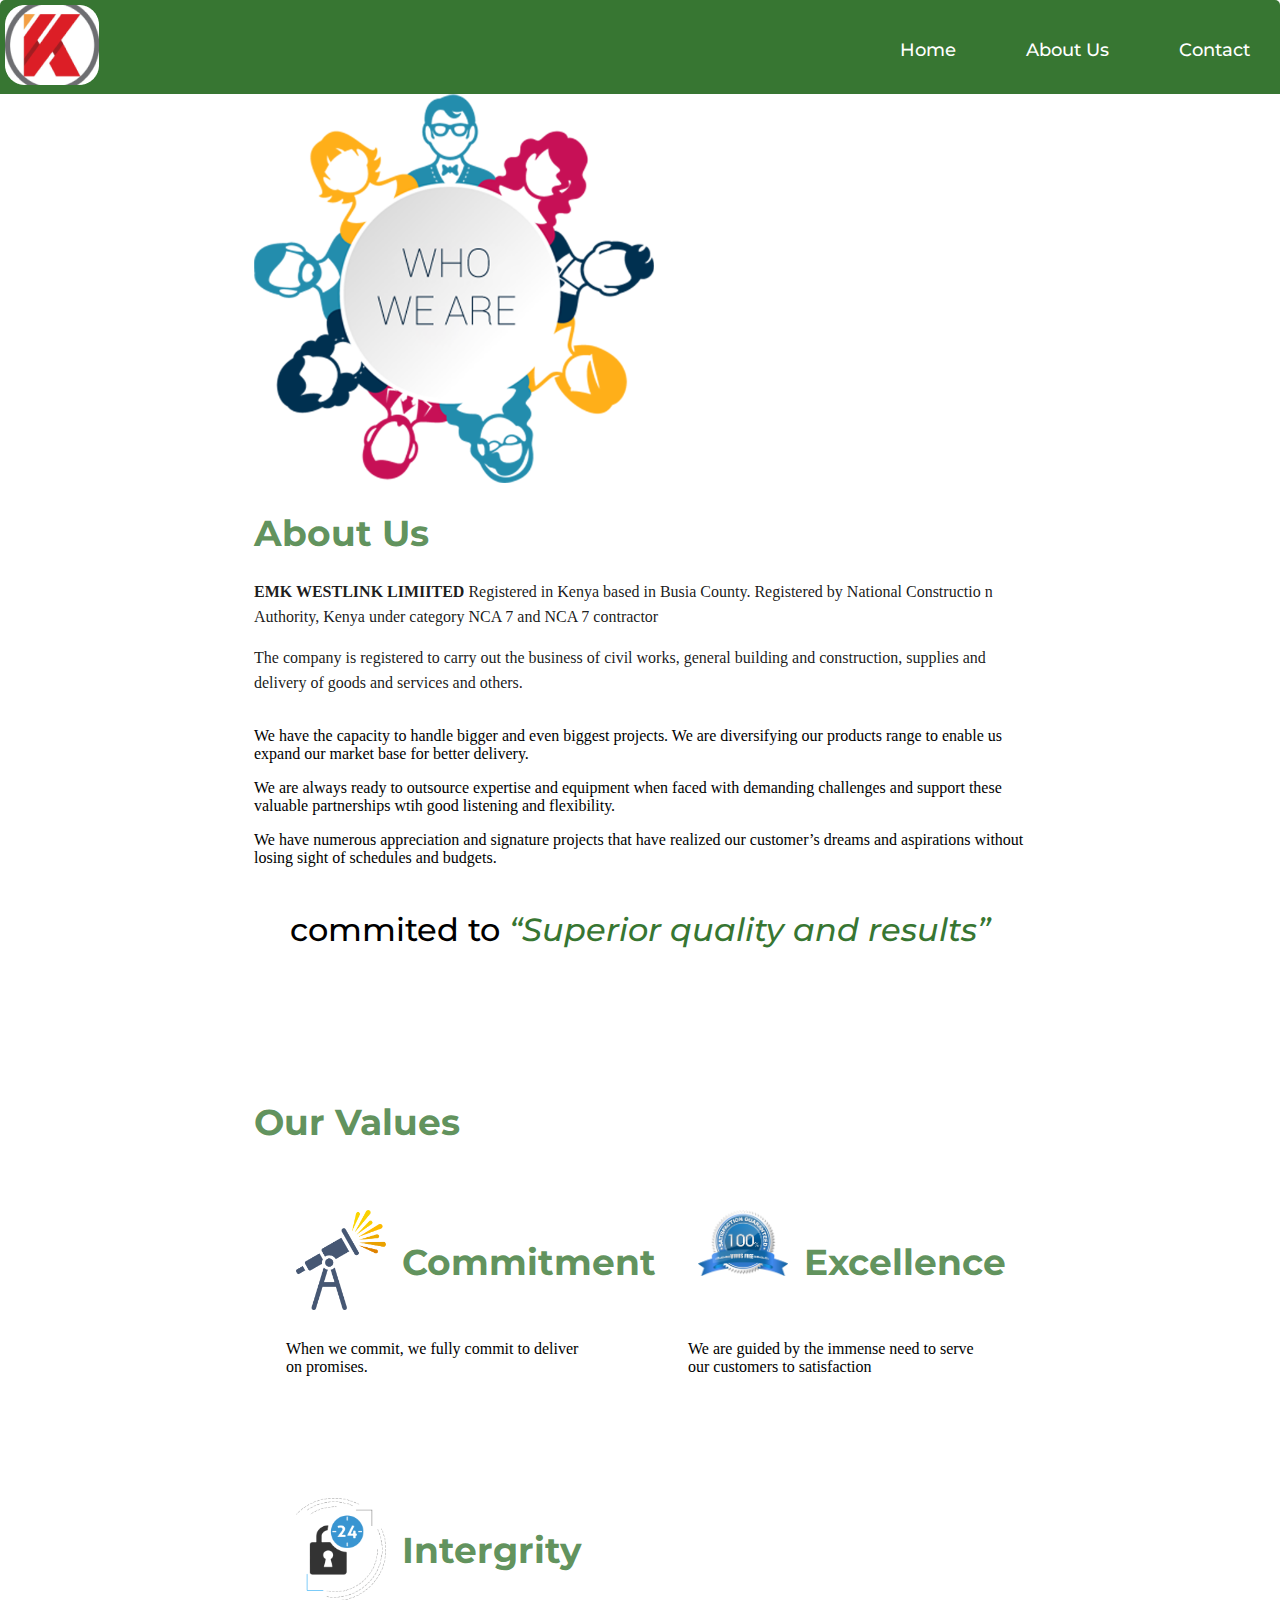
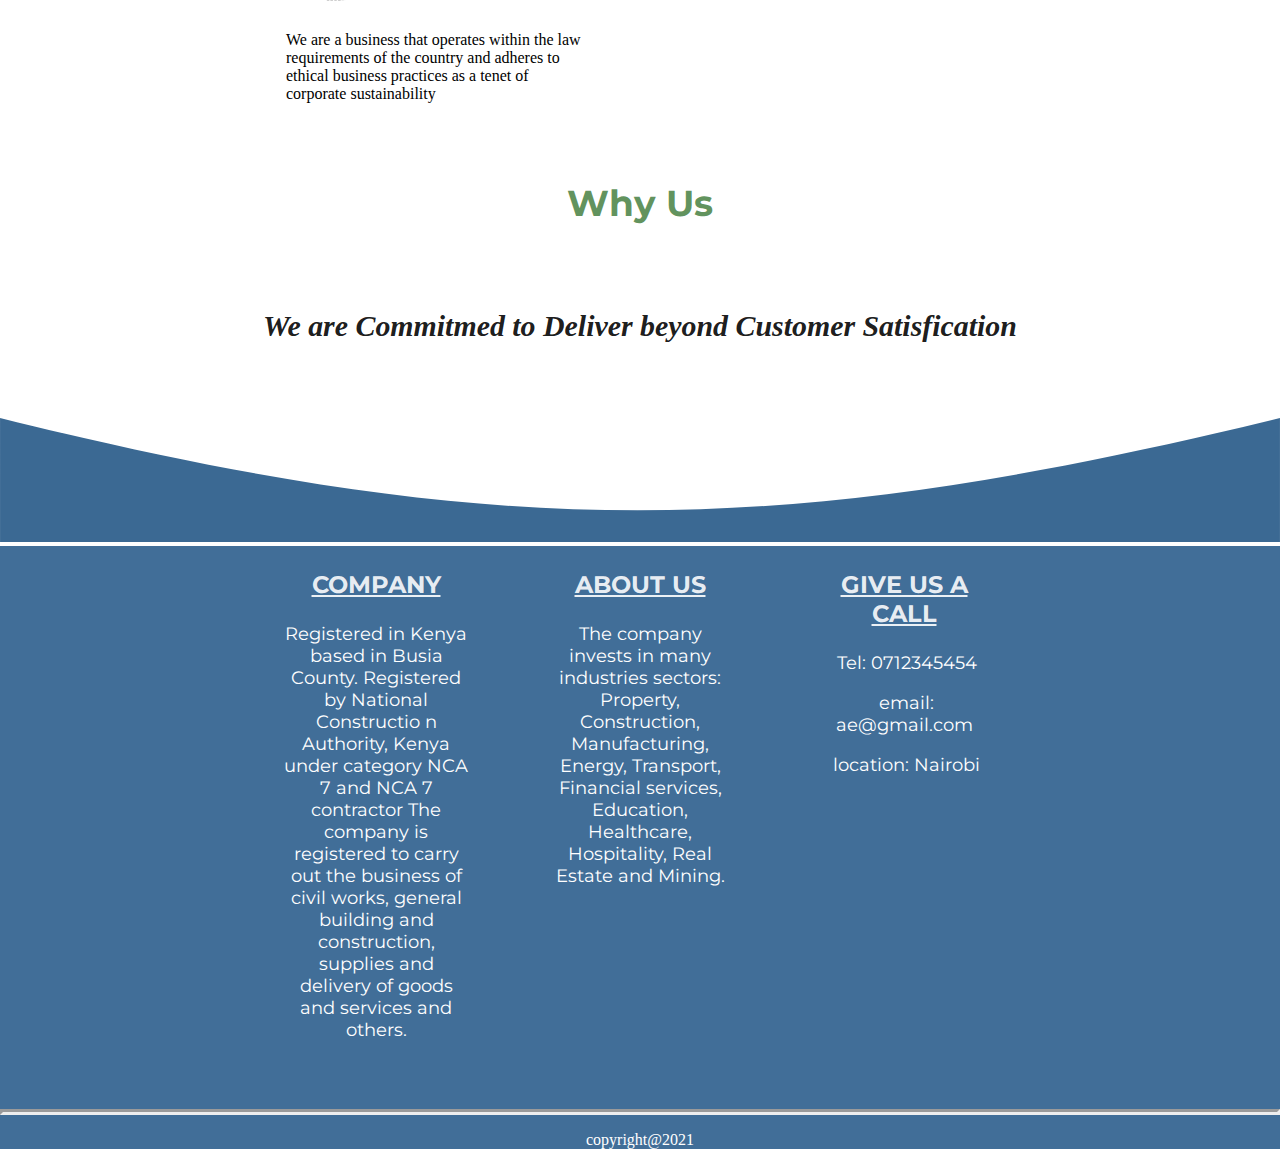
==== aboutus.html @ 9d7df6a7 "About us" ====
<!DOCTYPE html>
<html lang="en">
<head>
    <meta charset="UTF-8">
    <meta http-equiv="X-UA-Compatible" content="IE=edge">
    <meta name="viewport" content="width=device-width, initial-scale=1.0">
    <title>Ema Westlink Limited</title>
    <link rel="stylesheet" href="./css/index.css">
    <link rel="preconnect" href="https://fonts.googleapis.com">
<link rel="preconnect" href="https://fonts.gstatic.com" crossorigin>
<link href="https://fonts.googleapis.com/css2?family=Montserrat:ital,wght@0,100;0,200;0,300;0,400;0,500;0,600;0,700;0,800;0,900;1,100;1,200;1,300;1,400;1,500;1,600;1,700;1,800;1,900&display=swap" rel="stylesheet"> 

    <div class="main">
            <header class="header"> 
                <div class="logo">
                    <img src="./images/logo.png" alt="">
                </div>
                <nav class="nav-bar">
                    <ul class="order">
                        <li> <a href="index.html"></a>Home</li>
                        <li> <a href="aboutus.html"></a>About Us</li>
                        <li> <a href="contact"></a>Contact</li>
                    </ul>
                </nav>
                
            </header>
</head>
<body>
    <div class="who-we-are cont">
        <div>
            <img class="img-about" src="/images/Daco_4177203.png" alt="">
        </div>
        <div class="us">
            <h1>
                About Us
            </h1>
            <p class="paragraph-1"> <b>EMK WESTLINK LIMIITED </b>
                Registered in Kenya based in Busia County. 
                Registered by National Constructio n Authority, Kenya under category NCA 7 and NCA 7 contractor 
             </p>
             <p class="paragraph-2">
                The company is registered to carry out the business of civil works, general building and construction, supplies and delivery of goods and services and others.
            </p>
        </div>
    </div>
        <div class="cont">
            <p>
                We have the capacity to handle bigger and even biggest projects. We are diversifying our products range to enable us expand our market base for better delivery.
            </p>
                We are always ready to outsource expertise and equipment when faced with demanding challenges and support these valuable partnerships wtih good listening and flexibility.
            <p>
                We have numerous appreciation and signature projects that have realized our customer’s dreams and aspirations without losing sight of schedules and budgets.

            </p>
        </div>
     <div class="commited cont">
         <P> commited to <i>“Superior quality and results”</i> </P>    
     </div>
     <div class="cont">
        <h1> Our Values</h1>
      </div>
     <div class="values cont">
         
         <div class="value-tab">
            <div class="value-tab-in">
                <div>
                    <img class="icon" src="./images/Daco_5583562.png" alt="">
                </div>
                <div>
                    <h2>Commitment</h2>
                </div>
            </div>
            <div>
                <p>
                    When we commit, we fully commit to deliver on promises.
                </p>
            </div>
         </div>
         <div class="value-tab">
            <div class="value-tab-in">
                <div >
                    <img class="icon" src="./images/Daco_5133393.png" alt="">
                </div>
                <div>
                    <h2>Excellence</h2>
                </div>
            </div>
            <div>
                <p>
                    We are guided by the immense need to serve our customers to satisfaction
                </p>
            </div>
         </div>
         <div class="value-tab">
            <div class="value-tab-in">
                <div>
                    <img class="icon" src="./images/Daco_5033304.png" alt="">
                </div>
                <div>
                    <h2>Intergrity</h2>
                </div>
            </div>
            <div>
                <p>
                    We are a business that operates within the law requirements of the country and adheres to ethical business practices as a tenet of corporate sustainability
                </p>
            </div>
         </div>

     </div>
     <div class="why-us cont">
         <h2>
             Why Us
         </h2>
     </div>
     <div class="deliver cont">
         <h5>
            We are Commitmed to Deliver beyond Customer Satisfication 
         </h5>
     </div>
     <footer class="footer">
                
        <img class="footer-img" src="./images/background.svg" alt="">
  
    <div class="footer-content">
    <div class=" cont">
        <div class="container">
        <div>

            <h3>COMPANY</h3>

            <P class="text">
                Registered in Kenya based in Busia County. 

                Registered by National Constructio n Authority, Kenya under category NCA 7 and NCA 7 contractor

                The company is registered to carry out the business of civil works, general building and construction, supplies and delivery of goods and services and others.
            </P>

        </div>

        <div>
            
            <h3>ABOUT US</h3>

            <P class="text">
                The company invests in many industries sectors: Property, Construction, Manufacturing, Energy, Transport, Financial services, Education, Healthcare, Hospitality, Real Estate and Mining.
            </P>

        </div>

        <div class="call">
            
            <h3 >GIVE US A CALL</h3>

            <P class="text"> <img src="" alt=""> 
                Tel:   0712345454
            </P> 
            <P class="text"> <img src="" alt=""> 
                email:  ae@gmail.com
            </P> 
            <P class="text"> <img src="" alt=""> 
                location:   Nairobi
            </P> 

        </div>

       </div>
         
    </div>
    <hr>
    <div class="copy cont">
        <p>copyright@2021</p>
    </div>
</div>
</footer>
   
</body>
</html>
---- css/index.css ----
* {
  -webkit-box-sizing: border-box;
          box-sizing: border-box;
}

body {
  margin: 0px;
}

h2, h1 {
  font-family: Montserrat;
  font-style: normal;
  font-weight: bold;
  font-size: 36px;
  line-height: 44px;
  /* identical to box height */
  color: rgba(55, 118, 50, 0.8);
}

h3 {
  font-family: Montserrat;
  font-style: normal;
  font-weight: bold;
  font-size: 24px;
  line-height: 29px;
  -webkit-text-decoration-line: underline;
          text-decoration-line: underline;
  color: rgba(255, 255, 255, 0.9);
}

.cont {
  width: 75%;
  padding: 0px 30px;
  margin: 0px auto;
}

.commited {
  margin-bottom: 100px;
  display: -webkit-box;
  display: -ms-flexbox;
  display: flex;
  font-size: 32px;
  -webkit-box-pack: center;
      -ms-flex-pack: center;
          justify-content: center;
  font-family: Montserrat;
  font-style: normal;
  font-weight: 500;
  line-height: 29px;
}

.commited i {
  color: #377632;
}

/* Extra small devices (phones, 600px and down) */
@media only screen and (max-width: 600px) {
  .cont {
    width: 98%;
  }
}

/* Small devices (portrait tablets and large phones, 600px and up) */
@media only screen and (min-width: 600px) {
  .cont {
    width: 90%;
  }
}

/* Medium devices (landscape tablets, 768px and up) */
@media only screen and (min-width: 768px) {
  .cont {
    width: 80%;
  }
}

/* Large devices (laptops/desktops, 992px and up) */
@media only screen and (min-width: 992px) {
  .cont {
    width: 70%;
  }
}

/* Extra large devices (large laptops and desktops, 1200px and up) */
@media only screen and (min-width: 1200px) {
  .cont {
    width: 65%;
  }
}

.img {
  width: 70%;
  height: auto;
  margin: 0px auto;
}

.image-container {
  display: -webkit-box;
  display: -ms-flexbox;
  display: flex;
  -webkit-box-pack: center;
      -ms-flex-pack: center;
          justify-content: center;
}

.text {
  font-family: Montserrat;
  font-style: normal;
  font-weight: normal;
  font-size: 18px;
  line-height: 22px;
}

.container {
  display: -ms-grid;
  display: grid;
  -ms-grid-columns: (minMax(100px, 1fr))[auto-fit];
      grid-template-columns: repeat(auto-fit, minMax(100px, 1fr));
  -ms-flex-line-pack: justify;
      align-content: space-between;
  gap: 80px;
  padding: 0px 30px;
}

.contruction {
  font-family: Montserrat;
  font-style: normal;
  font-weight: bold;
  font-size: 18px;
  line-height: 32px;
  text-align: center;
  text-decoration: none;
  color: rgba(0, 0, 0, 0.9);
}

.main {
  display: -webkit-box;
  display: -ms-flexbox;
  display: flex;
  height: 100vh;
  -webkit-box-orient: vertical;
  -webkit-box-direction: normal;
      -ms-flex-direction: column;
          flex-direction: column;
}

.main .header {
  background-color: #377632;
  display: -webkit-box;
  display: -ms-flexbox;
  display: flex;
  -webkit-box-pack: justify;
      -ms-flex-pack: justify;
          justify-content: space-between;
  padding: 5px auto;
  list-style-type: none;
  border-radius: 5px 5px 0px 0px;
}

.main .header .logo {
  padding: 5px;
}

.main .header .nav-bar {
  display: -webkit-box;
  display: -ms-flexbox;
  display: flex;
}

.main .header .nav-bar .order {
  list-style-type: none;
}

.main .header .nav-bar li {
  float: left;
  padding-right: 30px;
  color: white;
  font-family: Montserrat;
  font-style: bold;
  font-weight: 500;
  font-size: 18px;
  line-height: 29px;
}

.main .header .nav-bar a {
  text-decoration: none;
  display: inline-block;
  text-align: center;
  padding: 20px;
  color: #FFFFFF;
}

.main .content .landing-image {
  margin-bottom: 100px;
}

.main .content .landing-image img {
  width: 100%;
}

.main .content .main-text {
  color: rgba(0, 0, 0, 0.9);
}

.main .content .main-text .heading {
  color: #377632;
}

.main .content .services {
  margin-bottom: 120px;
}

.main .content .services h2 {
  color: #377632;
}

.main .content .services .service-tabs {
  display: -ms-grid;
  display: grid;
  -webkit-box-pack: center;
      -ms-flex-pack: center;
          justify-content: center;
  -ms-grid-columns: (minMax(200px, 1fr))[auto-fit];
      grid-template-columns: repeat(auto-fit, minMax(200px, 1fr));
  gap: 60px;
}

.main .content .services .service-tabs .tab {
  display: -webkit-box;
  display: -ms-flexbox;
  display: flex;
  -webkit-box-align: center;
      -ms-flex-align: center;
          align-items: center;
  -webkit-box-orient: vertical;
  -webkit-box-direction: normal;
      -ms-flex-direction: column;
          flex-direction: column;
  -webkit-box-pack: center;
      -ms-flex-pack: center;
          justify-content: center;
  padding: 20px;
  background: rgba(255, 255, 255, 0.8);
  /* shadow */
  -webkit-box-shadow: 0px 16px 24px rgba(45, 95, 40, 0.25);
          box-shadow: 0px 16px 24px rgba(45, 95, 40, 0.25);
  border-radius: 20px;
}

.main .content .services .service-tabs .tab ul {
  list-style-type: none;
  text-align: center;
  padding-left: 0px;
}

.main .content .manpower {
  display: -ms-grid;
  display: grid;
  -ms-grid-columns: (minMax(500px, 1fr))[auto-fit];
      grid-template-columns: repeat(auto-fit, minMax(500px, 1fr));
  -webkit-box-pack: justify;
      -ms-flex-pack: justify;
          justify-content: space-between;
  margin-bottom: 120px;
}

.main .content .milestone {
  display: -ms-grid;
  display: grid;
  -ms-grid-columns: (minMax(500px, 1fr))[auto-fit];
      grid-template-columns: repeat(auto-fit, minMax(500px, 1fr));
  -webkit-box-pack: justify;
      -ms-flex-pack: justify;
          justify-content: space-between;
}

.main .content .happy {
  display: -webkit-box;
  display: -ms-flexbox;
  display: flex;
  -webkit-box-pack: center;
      -ms-flex-pack: center;
          justify-content: center;
  margin-bottom: 100px;
}

.main .content .happy-customers {
  display: -ms-grid;
  display: grid;
  -ms-grid-columns: (minMax(300px, 1fr))[auto-fit];
      grid-template-columns: repeat(auto-fit, minMax(300px, 1fr));
  gap: 60px;
}

.main .content .happy-customers .customer-tabs {
  display: -webkit-box;
  display: -ms-flexbox;
  display: flex;
  -webkit-box-orient: vertical;
  -webkit-box-direction: normal;
      -ms-flex-direction: column;
          flex-direction: column;
  -webkit-box-pack: center;
      -ms-flex-pack: center;
          justify-content: center;
  -webkit-box-align: center;
      -ms-flex-align: center;
          align-items: center;
  padding: 30px 50px;
  background: rgba(255, 255, 255, 0.8);
  /* shadow */
  -webkit-box-shadow: 0px 16px 24px rgba(45, 95, 40, 0.25);
          box-shadow: 0px 16px 24px rgba(45, 95, 40, 0.25);
  border-radius: 20px;
}

.main .content .happy-customers .customer-tabs h4 {
  color: #377632;
}

.main .content .happy-customers .customer-tabs p {
  text-align: justify;
}

.main .footer {
  margin-top: 0px;
  padding-top: 20px;
  text-align: center;
}

.main .footer .footer-content {
  background: rgba(17, 74, 126, 0.8);
}

.main .footer h4 {
  color: white;
}

.main .footer p {
  color: white;
}

.main .footer .footer-img {
  width: 100%;
  height: auto;
  margin-bottom: 0px;
  padding-bottom: 0px;
}

.main .footer hr {
  color: white;
  border-width: 3px;
  margin-top: 50px;
}

.main .footer .copy {
  text-align: center;
  color: white;
}

.who-we-are {
  display: -ms-grid;
  display: grid;
  -ms-grid-columns: (minMax(500px, 1fr))[auto-fit];
      grid-template-columns: repeat(auto-fit, minMax(500px, 1fr));
}

.who-we-are .img-about {
  width: 400px;
}

.who-we-are .us {
  display: -webkit-box;
  display: -ms-flexbox;
  display: flex;
  -webkit-box-orient: vertical;
  -webkit-box-direction: normal;
      -ms-flex-direction: column;
          flex-direction: column;
  -webkit-box-pack: center;
      -ms-flex-pack: center;
          justify-content: center;
  line-height: 25px;
}

.who-we-are .us .paragraph-1 {
  margin-top: 0px;
  color: rgba(0, 0, 0, 0.9);
}

.who-we-are .us .paragraph-2 {
  margin-top: 0px;
  color: rgba(0, 0, 0, 0.9);
}

.values {
  margin-top: 0px;
  display: -ms-grid;
  display: grid;
  -ms-grid-columns: (minMax(300px, 1fr))[auto-fit];
      grid-template-columns: repeat(auto-fit, minMax(300px, 1fr));
  gap: 32px;
}

.values .value-tab {
  padding: 32px;
}

.values .value-tab .value-tab-in {
  display: -webkit-box;
  display: -ms-flexbox;
  display: flex;
  padding: 10px;
  gap: 16px;
}

.values .value-tab .value-tab-in .icon {
  width: 90px;
}

.why-us {
  display: -webkit-box;
  display: -ms-flexbox;
  display: flex;
  -webkit-box-pack: center;
      -ms-flex-pack: center;
          justify-content: center;
}

.deliver {
  font-style: italic;
  font-weight: 600;
  font-size: 36px;
  line-height: 44px;
  color: rgba(0, 0, 0, 0.9);
  display: -webkit-box;
  display: -ms-flexbox;
  display: flex;
  -webkit-box-pack: center;
      -ms-flex-pack: center;
          justify-content: center;
  margin-bottom: 0px;
}
/*# sourceMappingURL=index.css.map */
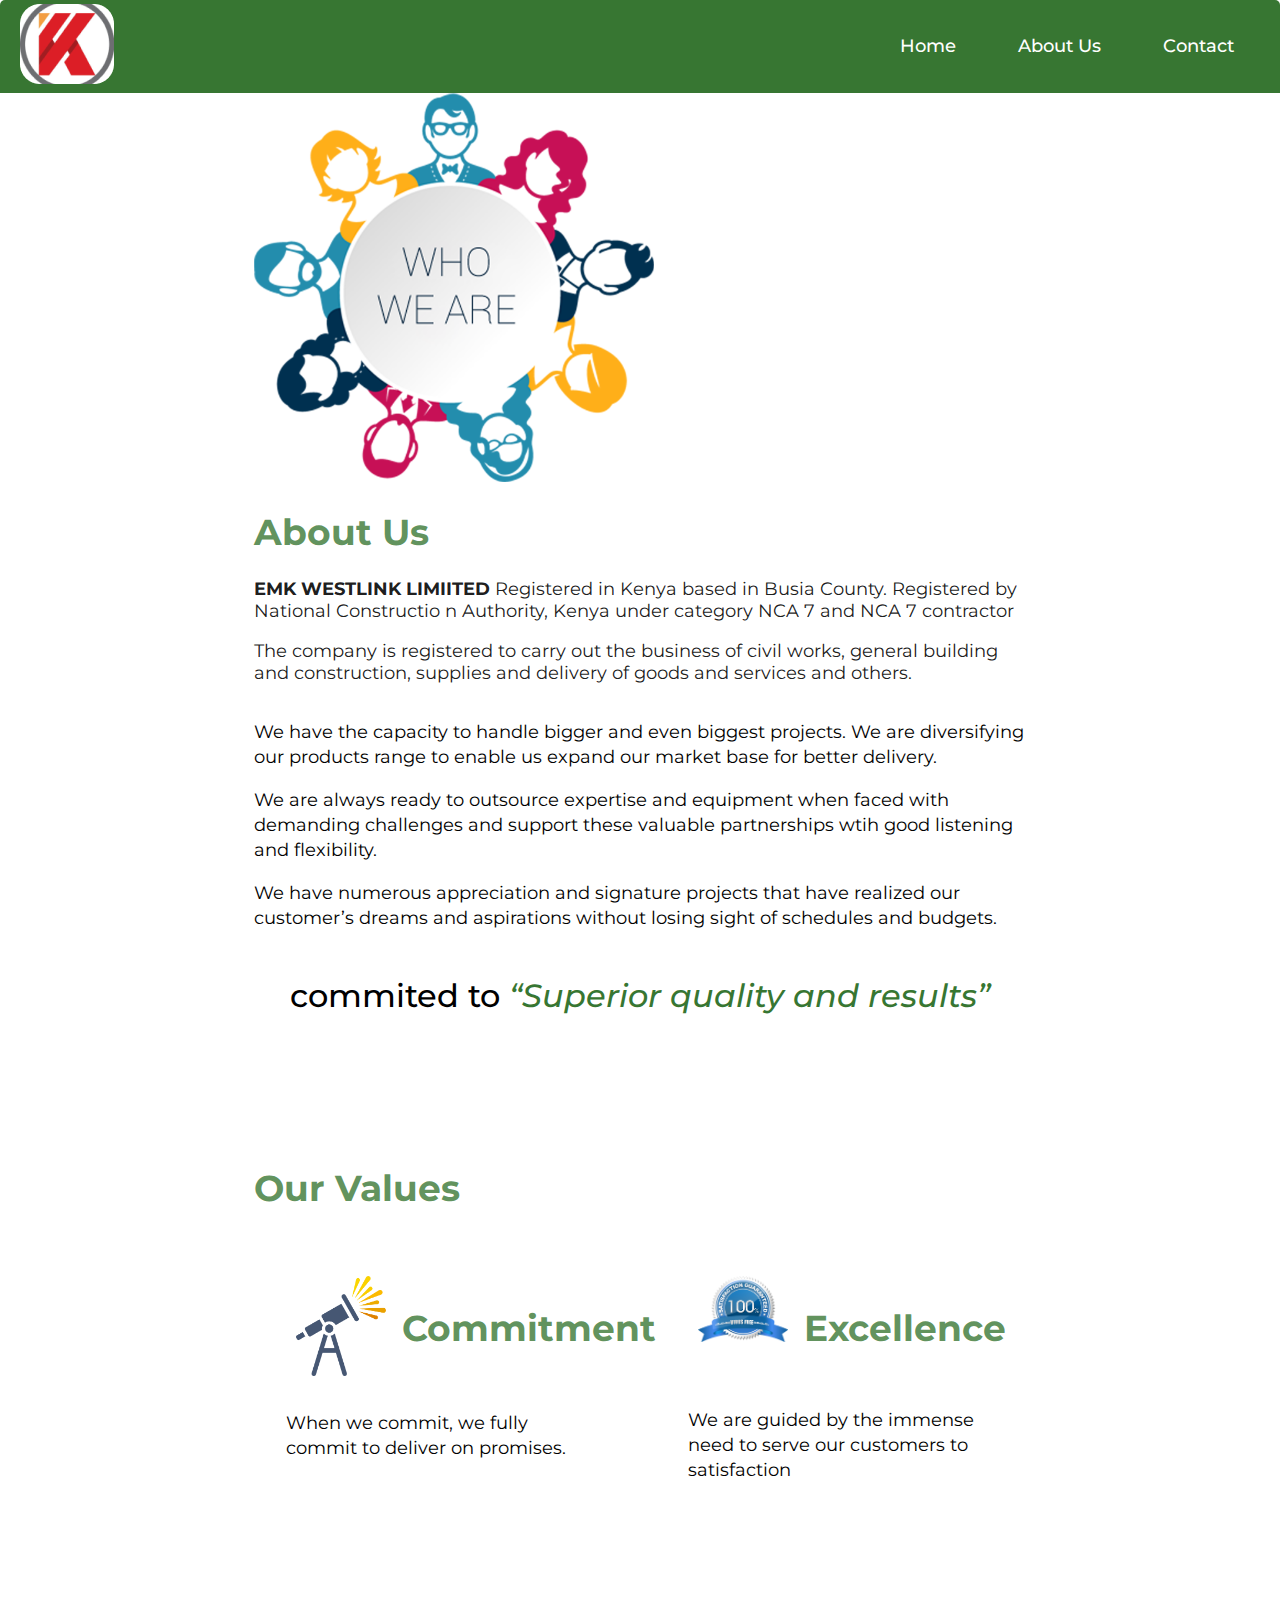
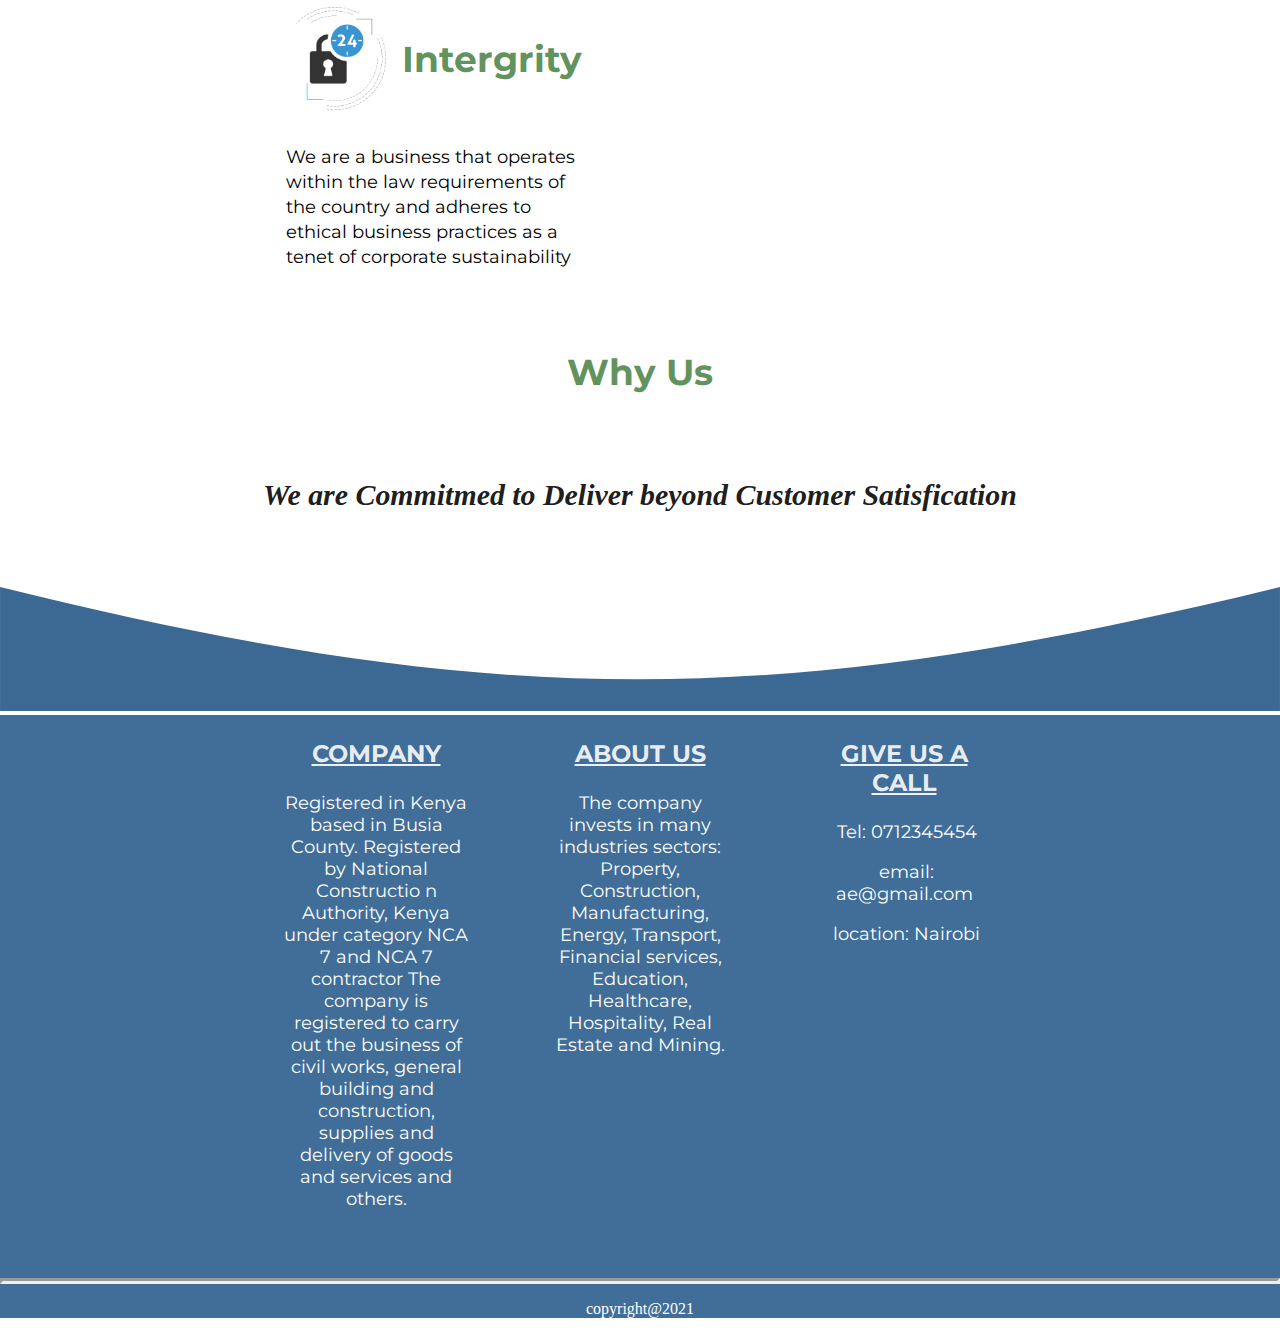
==== commit fc291b22: "valus tabs" ====
--- a/aboutus.html
+++ b/aboutus.html
@@ -17,9 +17,9 @@
                 </div>
                 <nav class="nav-bar">
                     <ul class="order">
-                        <li> <a href="index.html"></a>Home</li>
-                        <li> <a href="aboutus.html"></a>About Us</li>
-                        <li> <a href="contact"></a>Contact</li>
+                        <li> <a href="index.html">Home</a></li>
+                        <li> <a href="aboutus.html">About Us</a></li>
+                        <li> <a href="contact">Contact</a></li>
                     </ul>
                 </nav>
                 
@@ -43,7 +43,7 @@
             </p>
         </div>
     </div>
-        <div class="cont">
+        <div class=" we cont">
             <p>
                 We have the capacity to handle bigger and even biggest projects. We are diversifying our products range to enable us expand our market base for better delivery.
             </p>
--- a/css/index.css
+++ b/css/index.css
@@ -158,7 +158,8 @@
 }
 
 .main .header .logo {
-  padding: 5px;
+  padding: 4px;
+  margin-left: 16px;
 }
 
 .main .header .nav-bar {
@@ -186,7 +187,7 @@
   text-decoration: none;
   display: inline-block;
   text-align: center;
-  padding: 20px;
+  padding: 16px;
   color: #FFFFFF;
 }
 
@@ -381,6 +382,11 @@
       -ms-flex-pack: center;
           justify-content: center;
   line-height: 25px;
+  font-family: Montserrat;
+  font-style: normal;
+  font-weight: normal;
+  font-size: 18px;
+  line-height: 22px;
 }
 
 .who-we-are .us .paragraph-1 {
@@ -393,6 +399,14 @@
   color: rgba(0, 0, 0, 0.9);
 }
 
+.we {
+  line-height: 25px;
+  font-family: Montserrat;
+  font-style: normal;
+  font-weight: normal;
+  font-size: 18px;
+}
+
 .values {
   margin-top: 0px;
   display: -ms-grid;
@@ -404,6 +418,11 @@
 
 .values .value-tab {
   padding: 32px;
+  line-height: 25px;
+  font-family: Montserrat;
+  font-style: normal;
+  font-weight: normal;
+  font-size: 18px;
 }
 
 .values .value-tab .value-tab-in {
